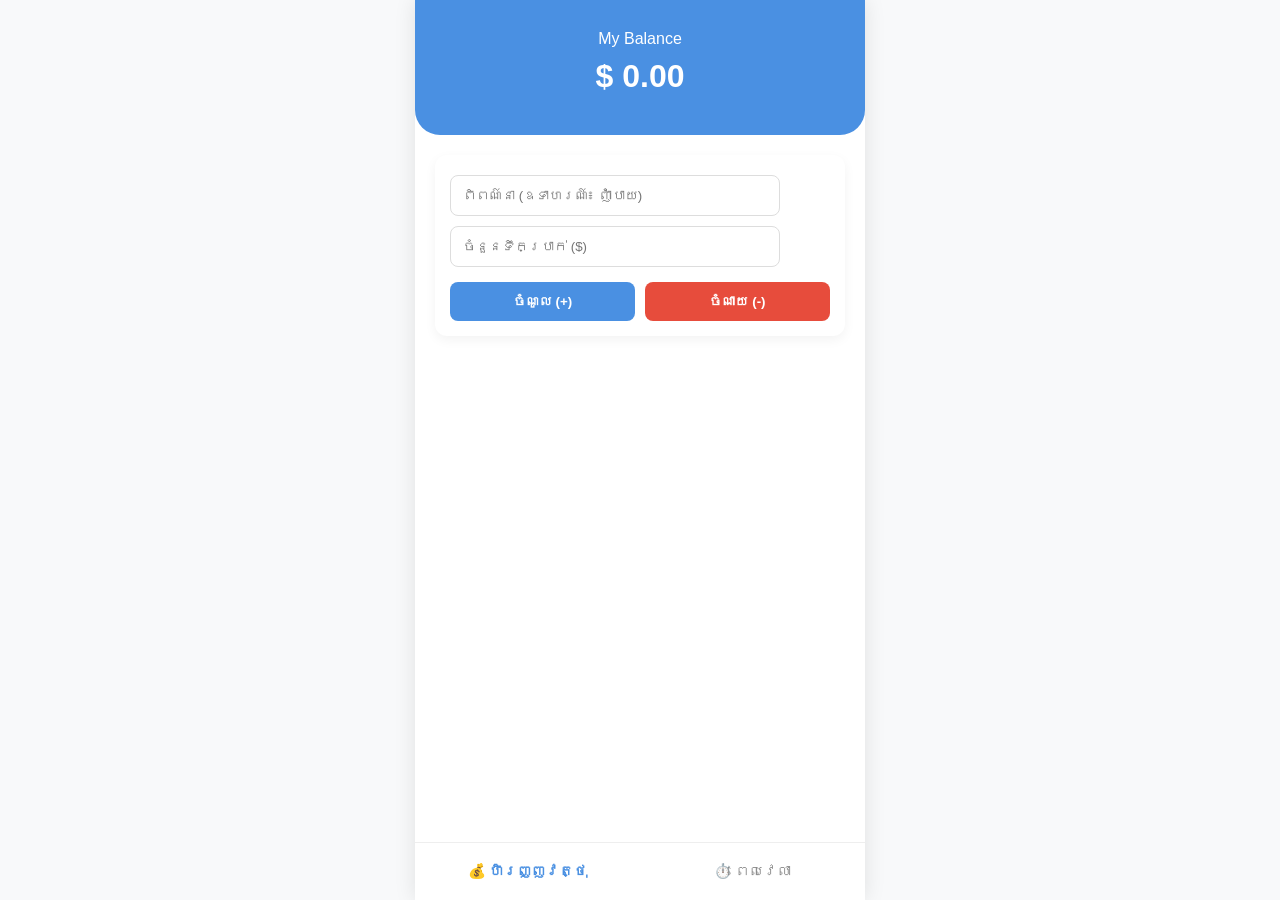
==== index.html @ db7aa9f8 "Add files via upload" ====
<!DOCTYPE html>
<html lang="km">
<head>
    <meta charset="UTF-8">
    <meta name="viewport" content="width=device-width, initial-scale=1.0">
    <title>Smart Manager - Money & Time</title>
</head>
<link rel="stylesheet" href="style.css">
<body>
<div class="app-container">
    <header>
        <span id="header-title">My Balance</span>
        <div class="balance-display" id="main-stat">$ 0.00</div>
    </header>

    <main>
        <div id="finance-page" class="page active-page">
            <div class="input-card">
                <input type="text" id="fin-desc" placeholder="ពិពណ៌នា (ឧទាហរណ៍៖ ញ៉ាំបាយ)">
                <input type="number" id="fin-amount" placeholder="ចំនួនទឹកប្រាក់ ($)">
                <div style="display: flex; gap: 10px; margin-top: 10px;">
                    <button class="btn btn-add" onclick="saveTransaction('in')">ចំណូល (+)</button>
                    <button class="btn btn-add" style="background:var(--danger)" onclick="saveTransaction('out')">ចំណាយ (-)</button>
                </div>
            </div>
            <div id="finance-list"></div>
        </div>

        <div id="time-page" class="page">
            <div class="input-card">
                <input type="text" id="task-name" placeholder="តើអ្នកចង់ធ្វើអ្វី?">
                <button class="btn btn-add" style="background:var(--secondary)" onclick="saveTask()">បន្ថែមការងារ</button>
            </div>
            <div id="task-list"></div>
        </div>
    </main>

    <nav>
        <div class="nav-item active" onclick="switchPage('finance', this)">💰 ហិរញ្ញវត្ថុ</div>
        <div class="nav-item" onclick="switchPage('time', this)">⏱️ ពេលវេលា</div>
    </nav>
</div>
<script src="script.js"></script>
</body>
</html>
---- style.css ----
/* --- CSS STYLING --- */
        :root {
            --primary: #4a90e2;
            --secondary: #2ecc71;
            --danger: #e74c3c;
            --dark: #2c3e50;
            --bg: #f8f9fa;
        }

        body {
            font-family: 'Inter', sans-serif;
            margin: 0;
            background-color: var(--bg);
            color: var(--dark);
            display: flex;
            justify-content: center;
        }

        .app-container {
            width: 100%;
            max-width: 450px;
            height: 100vh;
            background: white;
            display: flex;
            flex-direction: column;
            box-shadow: 0 0 20px rgba(0,0,0,0.1);
        }

        header {
            background: var(--primary);
            color: white;
            padding: 30px 20px;
            text-align: center;
            border-radius: 0 0 25px 25px;
        }

        .balance-display {
            font-size: 2rem;
            font-weight: bold;
            margin: 10px 0;
        }

        main {
            flex: 1;
            padding: 20px;
            overflow-y: auto;
        }

        .page { display: none; }
        .active-page { display: block; }

        .input-card {
            background: #fff;
            padding: 15px;
            border-radius: 12px;
            box-shadow: 0 4px 12px rgba(0,0,0,0.05);
            margin-bottom: 20px;
        }

        input {
            width: 80%;
            padding: 12px;
            margin: 5px 0;
            border: 1px solid #ddd;
            border-radius: 8px;
            outline: none;
        }

        .btn {
            width: 100%;
            padding: 12px;
            border: none;
            border-radius: 8px;
            cursor: pointer;
            font-weight: bold;
            transition: 0.3s;
        }

        .btn-add { background: var(--primary); color: white; }
        .btn-add:hover { opacity: 0.9; }

        .list-item {
            display: flex;
            justify-content: space-between;
            align-items: center;
            padding: 15px;
            background: #fdfdfd;
            border-bottom: 1px solid #eee;
        }

        .amount-pos { color: var(--secondary); font-weight: bold; }
        .amount-neg { color: var(--danger); font-weight: bold; }

        nav {
            display: flex;
            background: white;
            border-top: 1px solid #eee;
            padding: 10px 0;
        }

        .nav-item {
            flex: 1;
            text-align: center;
            padding: 10px;
            cursor: pointer;
            font-size: 0.9rem;
            color: #888;
        }

        .nav-item.active {
            color: var(--primary);
            font-weight: bold;
        }
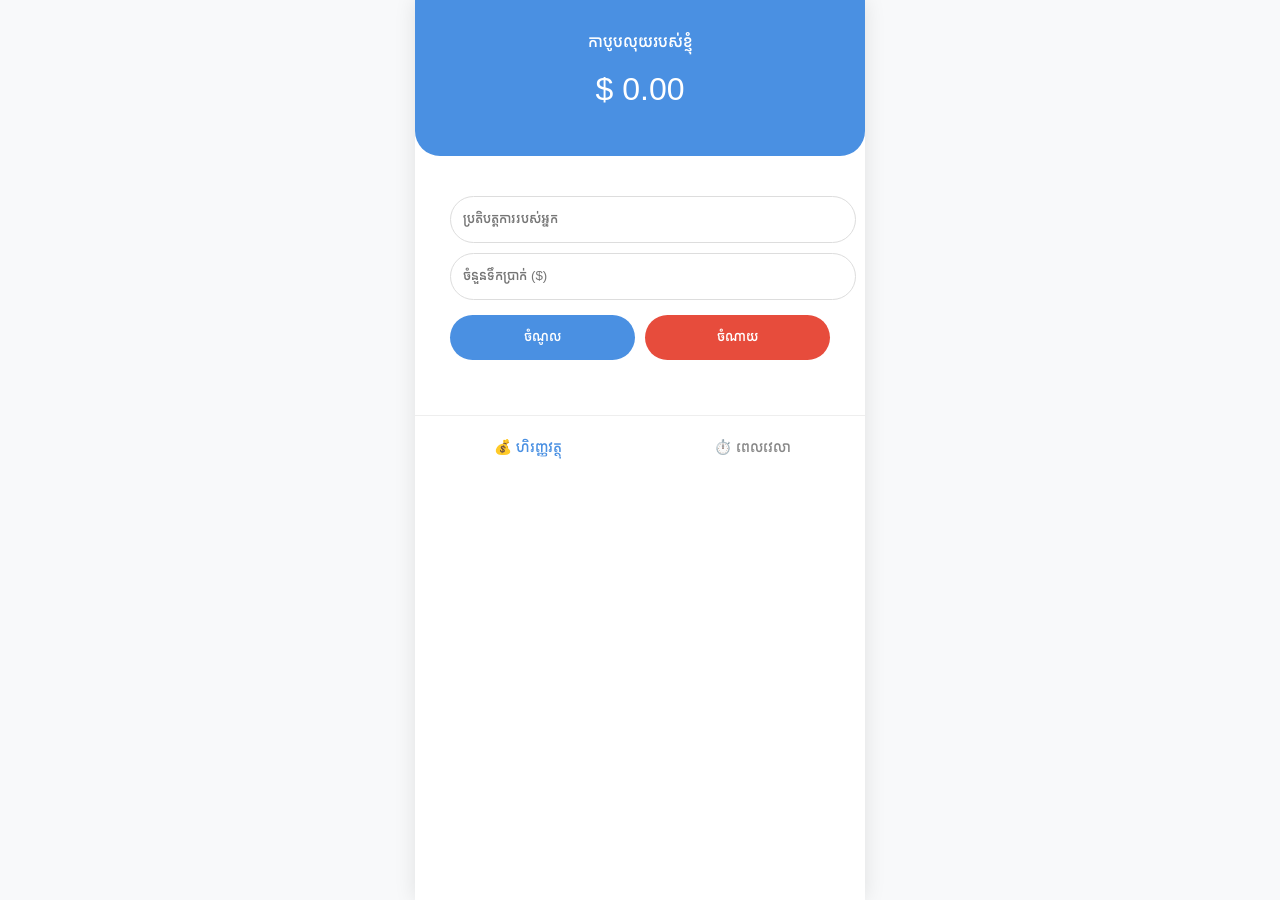
==== commit 6ba3ccaf: "Add files via upload" ====
--- a/index.html
+++ b/index.html
@@ -9,18 +9,18 @@
 <body>
 <div class="app-container">
     <header>
-        <span id="header-title">My Balance</span>
+        <span id="header-title">កាបូបលុយរបស់ខ្ញុំ</span>
         <div class="balance-display" id="main-stat">$ 0.00</div>
     </header>
-
-    <main>
+    <center>
+        <main>
         <div id="finance-page" class="page active-page">
             <div class="input-card">
-                <input type="text" id="fin-desc" placeholder="ពិពណ៌នា (ឧទាហរណ៍៖ ញ៉ាំបាយ)">
+                <input type="text" id="fin-desc" placeholder="ប្រតិបត្តការរបស់អ្នក">
                 <input type="number" id="fin-amount" placeholder="ចំនួនទឹកប្រាក់ ($)">
                 <div style="display: flex; gap: 10px; margin-top: 10px;">
-                    <button class="btn btn-add" onclick="saveTransaction('in')">ចំណូល (+)</button>
-                    <button class="btn btn-add" style="background:var(--danger)" onclick="saveTransaction('out')">ចំណាយ (-)</button>
+                    <button class="btn btn-add" onclick="saveTransaction('in')">ចំណូល</button>
+                    <button class="btn btn-add" style="background:var(--danger)" onclick="saveTransaction('out')">ចំណាយ</button>
                 </div>
             </div>
             <div id="finance-list"></div>
@@ -35,6 +35,9 @@
         </div>
     </main>
 
+    </center>
+    
+
     <nav>
         <div class="nav-item active" onclick="switchPage('finance', this)">💰 ហិរញ្ញវត្ថុ</div>
         <div class="nav-item" onclick="switchPage('time', this)">⏱️ ពេលវេលា</div>
--- a/style.css
+++ b/style.css
@@ -1,4 +1,7 @@
-        
+        @font-face{
+            font-family: 'Inter';
+            src: url('MiSansKhmer-Demibold.otf') format('opentype');
+        }
         
         /* --- CSS STYLING --- */
         :root {
@@ -38,7 +41,6 @@
 
         .balance-display {
             font-size: 2rem;
-            font-weight: bold;
             margin: 10px 0;
         }
 
@@ -52,19 +54,17 @@
         .active-page { display: block; }
 
         .input-card {
-            background: #fff;
             padding: 15px;
-            border-radius: 12px;
-            box-shadow: 0 4px 12px rgba(0,0,0,0.05);
             margin-bottom: 20px;
         }
 
         input {
-            width: 80%;
+            width: 100%;
             padding: 12px;
             margin: 5px 0;
+            font-family: 'inter', sans-serif;
             border: 1px solid #ddd;
-            border-radius: 8px;
+            border-radius: 50px;
             outline: none;
         }
 
@@ -72,10 +72,10 @@
             width: 100%;
             padding: 12px;
             border: none;
-            border-radius: 8px;
+            border-radius: 50px;
             cursor: pointer;
-            font-weight: bold;
             transition: 0.3s;
+            font-family: 'inter', sans-serif;
         }
 
         .btn-add { background: var(--primary); color: white; }
@@ -90,8 +90,8 @@
             border-bottom: 1px solid #eee;
         }
 
-        .amount-pos { color: var(--secondary); font-weight: bold; }
-        .amount-neg { color: var(--danger); font-weight: bold; }
+        .amount-pos { color: var(--secondary); }
+        .amount-neg { color: var(--danger); }
 
         nav {
             display: flex;
@@ -111,5 +111,4 @@
 
         .nav-item.active {
             color: var(--primary);
-            font-weight: bold;
         }
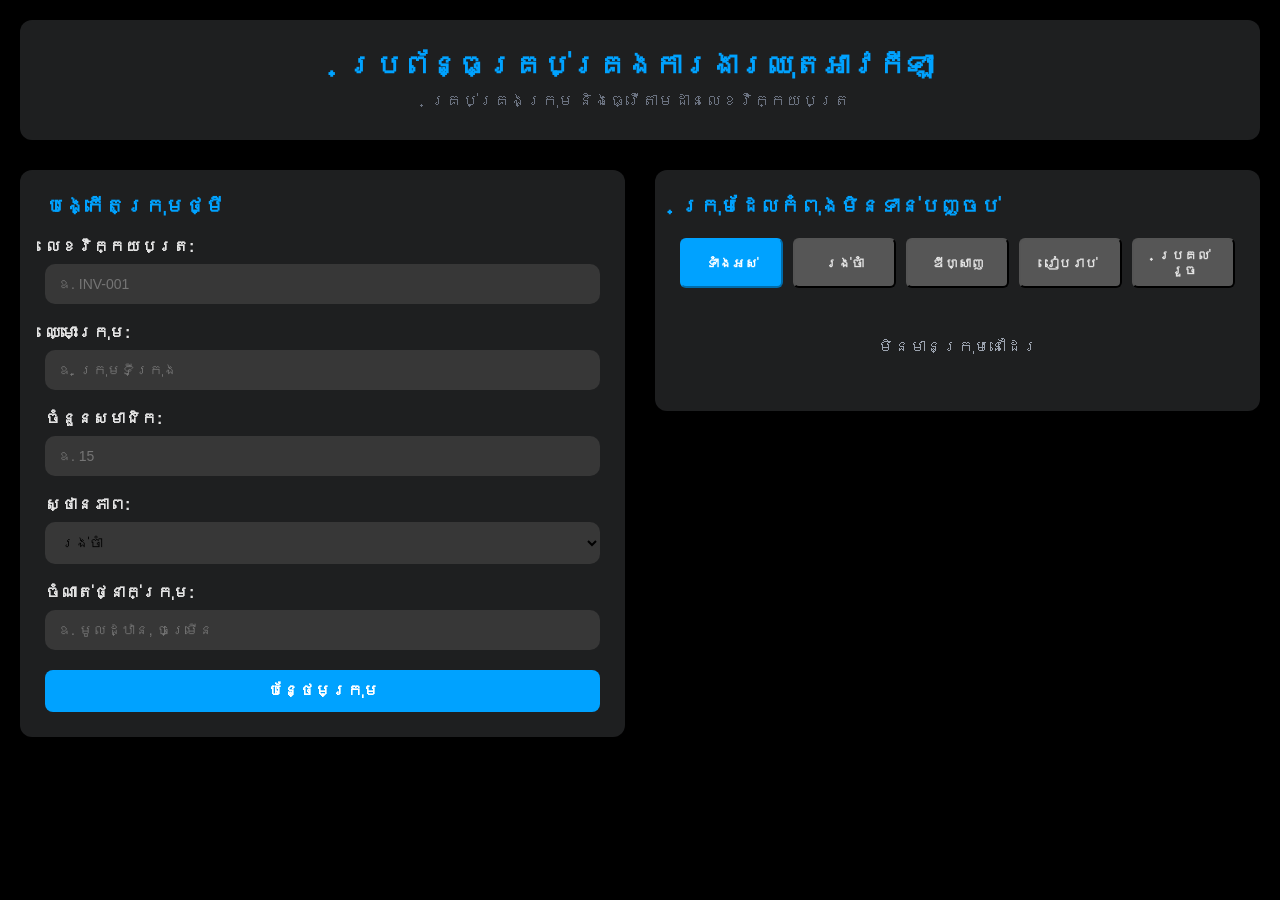
==== commit 8be7ca78: "Add files via upload" ====
--- a/index.html
+++ b/index.html
@@ -3,46 +3,109 @@
 <head>
     <meta charset="UTF-8">
     <meta name="viewport" content="width=device-width, initial-scale=1.0">
-    <title>Smart Manager - Money & Time</title>
+    <title>ប្រព័ន្ធគ្រប់គ្រងការងារឈុតអាវកីឡា</title>
+    <link rel="stylesheet" href="styles.css">
 </head>
-<link rel="stylesheet" href="style.css">
 <body>
-<div class="app-container">
-    <header>
-        <span id="header-title">កាបូបលុយរបស់ខ្ញុំ</span>
-        <div class="balance-display" id="main-stat">$ 0.00</div>
-    </header>
-    <center>
-        <main>
-        <div id="finance-page" class="page active-page">
-            <div class="input-card">
-                <input type="text" id="fin-desc" placeholder="ប្រតិបត្តការរបស់អ្នក">
-                <input type="number" id="fin-amount" placeholder="ចំនួនទឹកប្រាក់ ($)">
-                <div style="display: flex; gap: 10px; margin-top: 10px;">
-                    <button class="btn btn-add" onclick="saveTransaction('in')">ចំណូល</button>
-                    <button class="btn btn-add" style="background:var(--danger)" onclick="saveTransaction('out')">ចំណាយ</button>
+    <div class="container">
+        <!-- Header -->
+        <header class="header">
+            <h1>ប្រព័ន្ធគ្រប់គ្រងការងារឈុតអាវកីឡា</h1>
+            <p>គ្រប់គ្រងក្រុម និងធ្វើតាមដានលេខវិក្កយបត្រ</p>
+        </header>
+
+        <!-- Main Content -->
+        <div class="main-content">
+            <!-- Left Panel: Input Form -->
+            <div class="left-panel">
+                <div class="form-section">
+                    <h2>បង្កើតក្រុមថ្មី</h2>
+                    
+                    <div class="form-group">
+                        <label>លេខវិក្កយបត្រ:</label>
+                        <input type="text" id="invoiceNumber" placeholder="ឧ. INV-001">
+                    </div>
+
+                    <div class="form-group">
+                        <label>ឈ្មោះក្រុម:</label>
+                        <input type="text" id="teamName" placeholder="ឧ. ក្រុមទីក្រុង">
+                    </div>
+
+                    <div class="form-group">
+                        <label>ចំនួនសមាជិក:</label>
+                        <input type="number" id="memberCount" placeholder="ឧ. 15" min="1">
+                    </div>
+
+                    <div class="form-group">
+                        <label>ស្ថានភាព:</label>
+                        <select id="status">
+                            <option value="រង់ចាំ">រង់ចាំ</option>
+                            <option value="កំពុងឌីហ្សាញ">កំពុងឌីហ្សាញ</option>
+                            <option value="រៀបរាប់រួច">រៀបរាប់រួច</option>
+                            <option value="បញ្ជាក់រួច">បញ្ជាក់រួច</option>
+                            <option value="ព្រីនរួច">ព្រីនរួច</option>
+                            <option value="ឆ្លងប្រគល់រួច">ឆ្លងប្រគល់រួច</option>
+                        </select>
+                    </div>
+
+                    <div class="form-group">
+                        <label>ចំណាត់ថ្នាក់ក្រុម:</label>
+                        <input type="text" id="teamClass" placeholder="ឧ. មូលដ្ឋាន, ចម្រើន">
+                    </div>
+
+                    <button class="btn-primary" onclick="addTeam()">បន្ថែមក្រុម</button>
+                </div>
+
+                <!-- Members Input -->
+                <div class="members-section" id="membersSection" style="display: none;">
+                    <h3>បញ្ចូលឈ្មោះសមាជិក</h3>
+                    <div id="membersList"></div>
+                    <button class="btn-secondary" onclick="saveMembersNames()">✅ រក្សាឈ្មោះសមាជិក</button>
                 </div>
             </div>
-            <div id="finance-list"></div>
+
+            <!-- Right Panel: Teams List -->
+            <div class="right-panel">
+                <div class="teams-section">
+                    <h2>ក្រុមដែលកំពុងមិនទាន់បញ្ចប់</h2>
+                    
+                    <!-- Filter Buttons -->
+                    <div class="filter-buttons">
+                        <button class="filter-btn active" onclick="filterTeams('all')">ទាំងអស់</button>
+                        <button class="filter-btn" onclick="filterTeams('រង់ចាំ')">រង់ចាំ</button>
+                        <button class="filter-btn" onclick="filterTeams('កំពុងឌីហ្សាញ')">ឌីហ្សាញ</button>
+                        <button class="filter-btn" onclick="filterTeams('រៀបរាប់រួច')">រៀបរាប់</button>
+                        <button class="filter-btn" onclick="filterTeams('ឆ្លងប្រគល់រួច')">ប្រគល់រួច</button>
+                    </div>
+
+                    <div id="teamsList" class="teams-list"></div>
+                </div>
+            </div>
         </div>
+    </div>
 
-        <div id="time-page" class="page">
-            <div class="input-card">
-                <input type="text" id="task-name" placeholder="តើអ្នកចង់ធ្វើអ្វី?">
-                <button class="btn btn-add" style="background:var(--secondary)" onclick="saveTask()">បន្ថែមការងារ</button>
+    <!-- Modal for Team Details -->
+    <div id="teamModal" class="modal">
+        <div class="modal-content">
+            <span class="close" onclick="closeModal()">&times;</span>
+            <h2 id="modalTitle">ព័ត៌មានលម្អិតក្រុម</h2>
+            
+            <div id="modalBody" class="modal-body"></div>
+
+            <div class="modal-actions">
+                <button class="btn-secondary" onclick="printTeamCover()">🖨️ ព្រីនក្វឺរ</button>
+                <button class="btn-secondary" onclick="printTeamList()">🖨️ ព្រីនបញ្ជីឈ្មោះ</button>
+                <button class="btn-danger" onclick="deleteTeam()">🗑️ លុប</button>
+                <button class="btn-primary" onclick="closeModal()">បិទ</button>
             </div>
-            <div id="task-list"></div>
         </div>
-    </main>
+    </div>
 
-    </center>
-    
+    <!-- Print Templates -->
+    <div id="printArea" style="display: none;">
+        <div id="printContent"></div>
+    </div>
 
-    <nav>
-        <div class="nav-item active" onclick="switchPage('finance', this)">💰 ហិរញ្ញវត្ថុ</div>
-        <div class="nav-item" onclick="switchPage('time', this)">⏱️ ពេលវេលា</div>
-    </nav>
-</div>
-<script src="script.js"></script>
+    <script src="script.js"></script>
 </body>
 </html>
--- a/styles.css
+++ b/styles.css
@@ -0,0 +1,516 @@
+* {
+    margin: 0;
+    padding: 0;
+    box-sizing: border-box;
+}
+
+:root {
+    --primary-color: #00a2ff;
+    --secondary-color: #8aec48;
+    --success-color: #10b981;
+    --danger-color: #ef4444;
+    --warning-color: #f59e0b;
+    --light-bg: #1E1F20;
+    --border-color: #e5e7eb;
+    --text-dark: #E3E3E3;
+    --text-light: #6b7280;
+    --shadow: 0 4px 6px rgba(0, 0, 0, 0.1);
+}
+
+body {
+    font-family: 'Segoe UI', Tahoma, Geneva, Verdana, sans-serif;
+    background: #000000;
+    color: var(--text-dark);
+    min-height: 100vh;
+    padding: 20px;
+}
+
+.container {
+    max-width: 1400px;
+    margin: 0 auto;
+}
+
+/* Header */
+.header {
+    background: #1E1F20;
+    padding: 30px;
+    border-radius: 12px;
+    box-shadow: var(--shadow);
+    margin-bottom: 30px;
+    text-align: center;
+}
+
+.header h1 {
+    color: var(--primary-color);
+    margin-bottom: 10px;
+    font-size: 28px;
+}
+
+.header p {
+    color: var(--text-light);
+    font-size: 16px;
+}
+
+/* Main Content */
+.main-content {
+    display: grid;
+    grid-template-columns: 1fr 1fr;
+    gap: 30px;
+}
+
+@media (max-width: 1024px) {
+    .main-content {
+        grid-template-columns: 1fr;
+    }
+}
+
+/* Left Panel */
+.left-panel {
+    display: flex;
+    flex-direction: column;
+    gap: 20px;
+}
+
+.form-section, .members-section {
+    background: #1E1F20;
+    padding: 25px;
+    border-radius: 12px;
+    box-shadow: var(--shadow);
+}
+
+.form-section h2, .members-section h3 {
+    color: var(--primary-color);
+    margin-bottom: 20px;
+    font-size: 20px;
+    display: flex;
+    align-items: center;
+    gap: 10px;
+}
+
+.form-group {
+    margin-bottom: 20px;
+}
+
+.form-group label {
+    display: block;
+    margin-bottom: 8px;
+    font-weight: 600;
+    color: var(--text-dark);
+}
+
+.form-group input,
+.form-group select {
+    width: 100%;
+    padding: 12px;
+    border-radius: 10px;
+    border: none;
+    background-color: #373737;
+    font-size: 14px;
+    font-family: inherit;
+    transition: all 0.3s ease;
+}
+
+.form-group input:focus,
+.form-group select:focus {
+    outline: none;
+    border-color: var(--primary-color);
+    box-shadow: 0 0 0 3px rgba(255, 255, 255, 0.1);
+}
+
+/* Buttons */
+.btn-primary, .btn-secondary, .btn-danger {
+    width: 100%;
+    padding: 12px 20px;
+    border: none;
+    border-radius: 8px;
+    font-size: 16px;
+    font-weight: 600;
+    cursor: pointer;
+    transition: all 0.3s ease;
+    display: flex;
+    align-items: center;
+    justify-content: center;
+    gap: 8px;
+}
+
+.btn-primary {
+    background: #00A2FF;
+    color: white;
+    margin-top: 10px;
+}
+
+.btn-primary:hover {
+    transform: translateY(-2px);
+    box-shadow: 0 6px 12px rgba(99, 102, 241, 0.3);
+}
+
+.btn-secondary {
+    background: var(--warning-color);
+    color: white;
+    margin-top: 10px;
+}
+
+.btn-secondary:hover {
+    opacity: 0.9;
+    transform: translateY(-2px);
+}
+
+.btn-danger {
+    background: var(--danger-color);
+    color: white;
+}
+
+.btn-danger:hover {
+    opacity: 0.9;
+    transform: translateY(-2px);
+}
+
+/* Members Input */
+.members-section {
+    margin-top: 20px;
+}
+
+#membersList {
+    display: grid;
+    gap: 12px;
+    margin-bottom: 15px;
+    max-height: 400px;
+    overflow-y: auto;
+}
+
+.member-input-group {
+    display: flex;
+    gap: 10px;
+    align-items: center;
+}
+
+.member-input-group input {
+    flex: 1;
+}
+
+.member-input-group span {
+    min-width: 40px;
+    background: var(--light-bg);
+    padding: 8px 12px;
+    border-radius: 6px;
+    font-weight: 600;
+    color: var(--primary-color);
+}
+
+/* Right Panel */
+.right-panel {
+    background: #1E1F20;
+    padding: 25px;
+    border-radius: 12px;
+    box-shadow: var(--shadow);
+    height: fit-content;
+}
+
+.teams-section h2 {
+    color: var(--primary-color);
+    margin-bottom: 20px;
+    font-size: 20px;
+}
+
+/* Filter Buttons */
+.filter-buttons {
+    display: grid;
+    grid-template-columns: repeat(auto-fit, minmax(100px, 1fr));
+    gap: 10px;
+    margin-bottom: 20px;
+}
+
+.filter-btn {
+    color: #00a2ff;
+    padding: 8px 12px;
+    background: rgb(86, 86, 86);
+    border-radius: 6px;
+    cursor: pointer;
+    font-weight: 600;
+    font-size: 13px;
+    transition: all 0.3s ease;
+    color: var(--text-dark);
+}
+
+.filter-btn:hover {
+    border-color: var(--primary-color);
+    color: var(--primary-color);
+}
+
+.filter-btn.active {
+    background: var(--primary-color);
+    border-color: var(--primary-color);
+    color: white;
+}
+
+/* Teams List */
+.teams-list {
+    display: grid;
+    gap: 15px;
+    max-height: 600px;
+    overflow-y: auto;
+}
+
+.team-card {
+    background: linear-gradient(135deg, #f5f7fa 0%, #c3cfe2 100%);
+    padding: 18px;
+    border-radius: 10px;
+    border-left: 5px solid var(--primary-color);
+    cursor: pointer;
+    transition: all 0.3s ease;
+    display: grid;
+    grid-template-columns: 1fr auto;
+    align-items: start;
+    gap: 15px;
+}
+
+.team-card:hover {
+    transform: translateX(5px);
+    box-shadow: 0 6px 12px rgba(0, 0, 0, 0.1);
+}
+
+.team-card.status-រង់ចាំ {
+    border-left-color: var(--warning-color);
+}
+
+.team-card.status-កំពុងឌីហ្សាញ {
+    border-left-color: var(--primary-color);
+}
+
+.team-card.status-រៀបរាប់រួច {
+    border-left-color: #3b82f6;
+}
+
+.team-card.status-បញ្ជាក់រួច {
+    border-left-color: #8b5cf6;
+}
+
+.team-card.status-ព្រីនរួច {
+    border-left-color: #06b6d4;
+}
+
+.team-card.status-ឆ្លងប្រគល់រួច {
+    border-left-color: var(--success-color);
+}
+
+.team-info h3 {
+    color: var(--text-dark);
+    margin-bottom: 8px;
+    font-size: 18px;
+}
+
+.team-info p {
+    color: var(--text-light);
+    font-size: 13px;
+    margin-bottom: 5px;
+}
+
+.team-status {
+    display: inline-block;
+    padding: 6px 12px;
+    border-radius: 20px;
+    font-size: 12px;
+    font-weight: 600;
+    white-space: nowrap;
+}
+
+.team-status.status-រង់ចាំ { background: #fef3c7; color: #92400e; }
+.team-status.status-កំពុងឌីហ្សាញ { background: #dbeafe; color: #1e3a8a; }
+.team-status.status-រៀបរាប់រួច { background: #bfdbfe; color: #1e40af; }
+.team-status.status-បញ្ជាក់រួច { background: #ddd6fe; color: #5b21b6; }
+.team-status.status-ព្រីនរួច { background: #cffafe; color: #164e63; }
+.team-status.status-ឆ្លងប្រគល់រួច { background: #d1fae5; color: #065f46; }
+
+.team-badge {
+    background: var(--primary-color);
+    color: white;
+    padding: 8px 12px;
+    border-radius: 6px;
+    font-size: 14px;
+    font-weight: 600;
+}
+
+/* Modal */
+.modal {
+    display: none;
+    position: fixed;
+    z-index: 1000;
+    left: 0;
+    top: 0;
+    width: 100%;
+    height: 100%;
+    background-color: rgba(0, 0, 0, 0.5);
+    animation: fadeIn 0.3s ease;
+}
+
+@keyframes fadeIn {
+    from { opacity: 0; }
+    to { opacity: 1; }
+}
+
+.modal.show {
+    display: flex;
+    justify-content: center;
+    align-items: center;
+}
+
+.modal-content {
+    background-color: white;
+    padding: 30px;
+    border-radius: 12px;
+    width: 90%;
+    max-width: 600px;
+    max-height: 85vh;
+    overflow-y: auto;
+    position: relative;
+    animation: slideIn 0.3s ease;
+}
+
+@keyframes slideIn {
+    from {
+        transform: translateY(-50px);
+        opacity: 0;
+    }
+    to {
+        transform: translateY(0);
+        opacity: 1;
+    }
+}
+
+.close {
+    color: var(--text-light);
+    position: absolute;
+    right: 20px;
+    top: 20px;
+    font-size: 28px;
+    font-weight: bold;
+    cursor: pointer;
+    transition: color 0.3s ease;
+}
+
+.close:hover {
+    color: var(--text-dark);
+}
+
+#modalTitle {
+    color: var(--primary-color);
+    margin-bottom: 20px;
+}
+
+.modal-body {
+    margin-bottom: 20px;
+    border: 2px solid var(--light-bg);
+    padding: 20px;
+    border-radius: 8px;
+    background: var(--light-bg);
+}
+
+.modal-body p {
+    margin-bottom: 12px;
+    display: flex;
+    justify-content: space-between;
+    align-items: center;
+}
+
+.modal-body strong {
+    color: var(--primary-color);
+    min-width: 120px;
+}
+
+.modal-body span {
+    color: var(--text-dark);
+    font-weight: 600;
+}
+
+.members-list-modal {
+    background: white;
+    padding: 15px;
+    border-radius: 8px;
+    margin-top: 15px;
+    border: 2px solid var(--border-color);
+}
+
+.members-list-modal h4 {
+    color: var(--primary-color);
+    margin-bottom: 12px;
+}
+
+.members-list-modal ul {
+    list-style: none;
+    columns: 2;
+    column-gap: 15px;
+}
+
+.members-list-modal li {
+    background: var(--light-bg);
+    padding: 8px 12px;
+    margin-bottom: 8px;
+    border-radius: 6px;
+    break-inside: avoid;
+}
+
+.modal-actions {
+    display: grid;
+    grid-template-columns: 1fr 1fr;
+    gap: 10px;
+    margin-top: 20px;
+}
+
+.modal-actions button {
+    padding: 12px;
+    font-size: 14px;
+}
+
+/* Print Styles */
+@media print {
+    body {
+        background: white;
+    }
+
+    .header,
+    .main-content,
+    .modal {
+        display: none !important;
+    }
+
+    #printContent {
+        display: block !important;
+    }
+
+    .print-section {
+        page-break-after: always;
+        page-break-inside: avoid;
+        margin-bottom: 30px;
+    }
+
+    .print-header {
+        text-align: center;
+        border-bottom: 3px solid var(--primary-color);
+        padding-bottom: 15px;
+        margin-bottom: 20px;
+    }
+
+    .print-content {
+        font-family: Arial, sans-serif;
+    }
+}
+
+/* Scrollbar Styling */
+::-webkit-scrollbar {
+    width: 8px;
+    height: 8px;
+}
+
+::-webkit-scrollbar-track {
+    background: var(--light-bg);
+    border-radius: 10px;
+}
+
+::-webkit-scrollbar-thumb {
+    background: var(--primary-color);
+    border-radius: 10px;
+}
+
+::-webkit-scrollbar-thumb:hover {
+    background: var(--secondary-color);
+}
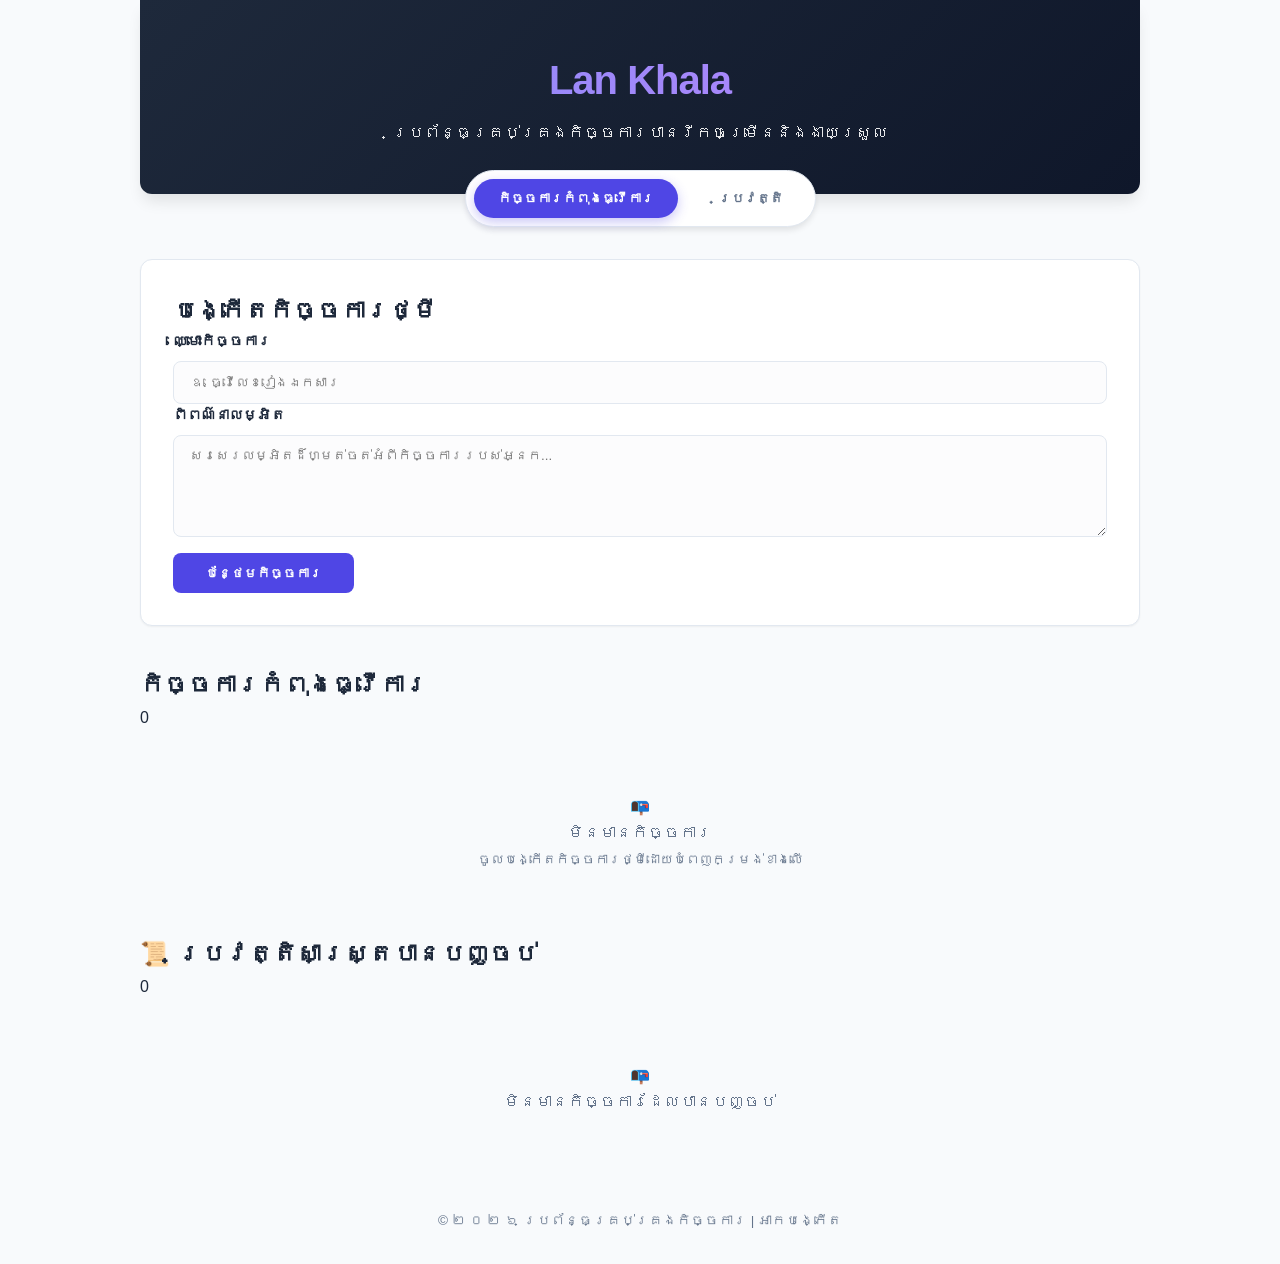
==== commit f5e70148: "Add files via upload" ====
--- a/index.html
+++ b/index.html
@@ -3,107 +3,116 @@
 <head>
     <meta charset="UTF-8">
     <meta name="viewport" content="width=device-width, initial-scale=1.0">
-    <title>ប្រព័ន្ធគ្រប់គ្រងការងារឈុតអាវកីឡា</title>
+    <title>ប្រព័ន្ធគ្រប់គ្រងកិច្ចការ</title>
     <link rel="stylesheet" href="styles.css">
 </head>
 <body>
     <div class="container">
         <!-- Header -->
         <header class="header">
-            <h1>ប្រព័ន្ធគ្រប់គ្រងការងារឈុតអាវកីឡា</h1>
-            <p>គ្រប់គ្រងក្រុម និងធ្វើតាមដានលេខវិក្កយបត្រ</p>
+            <div class="header-content">
+                <h1 class="logo">Lan Khala</h1>
+                <p class="subtitle">ប្រព័ន្ធគ្រប់គ្រងកិច្ចការបានរីកចម្រើននិងងាយស្រួល</p>
+            </div>
         </header>
 
+        <!-- Navigation Tabs -->
+        <nav class="tabs">
+            <button class="tab-btn active" data-tab="active">
+                <span>កិច្ចការកំពុងធ្វើការ</span>
+            </button>
+            <button class="tab-btn" data-tab="history">
+                <span>ប្រវត្តិ</span>
+            </button>
+        </nav>
+
         <!-- Main Content -->
-        <div class="main-content">
-            <!-- Left Panel: Input Form -->
-            <div class="left-panel">
-                <div class="form-section">
-                    <h2>បង្កើតក្រុមថ្មី</h2>
-                    
-                    <div class="form-group">
-                        <label>លេខវិក្កយបត្រ:</label>
-                        <input type="text" id="invoiceNumber" placeholder="ឧ. INV-001">
+        <main class="main-content">
+            <!-- Input Section -->
+            <section class="input-section">
+                <div class="section-header">
+                    <h2>បង្កើតកិច្ចការថ្មី</h2>
+                </div>
+                <form class="form-group" id="taskForm">
+                    <div class="form-field">
+                        <label for="taskTitle">ឈ្មោះកិច្ចការ</label>
+                        <input 
+                            type="text" 
+                            id="taskTitle" 
+                            placeholder="ឧ. ធ្វើលេខរៀងឯកសារ"
+                            maxlength="100"
+                        >
                     </div>
+                    <div class="form-field">
+                        <label for="taskDesc">ពិពណ៌នាលម្អិត</label>
+                        <textarea 
+                            id="taskDesc" 
+                            placeholder="សរសេរលម្អិតដ៏ហ្មត់ចត់អំពីកិច្ចការរបស់អ្នក..."
+                            rows="5"
+                        ></textarea>
+                    </div>
+                    <button type="submit" class="btn-primary">បន្ថែមកិច្ចការ</button>
+                </form>
+            </section>
 
-                    <div class="form-group">
-                        <label>ឈ្មោះក្រុម:</label>
-                        <input type="text" id="teamName" placeholder="ឧ. ក្រុមទីក្រុង">
+            <!-- Active Tasks -->
+            <section class="task-section active-section" id="activeSection" data-section="active">
+                <div class="section-header">
+                    <h2>កិច្ចការកំពុងធ្វើការ</h2>
+                    <span class="task-count" id="activeCount">0</span>
+                </div>
+                <div id="activeList" class="task-list">
+                    <div class="empty-state">
+                        <div class="empty-icon">📭</div>
+                        <p>មិនមានកិច្ចការ</p>
+                        <small>ចូលបង្កើតកិច្ចការថ្មីដោយបំពេញកម្រង់ដែលនៅខាងលើ</small>
                     </div>
+                </div>
+            </section>
 
-                    <div class="form-group">
-                        <label>ចំនួនសមាជិក:</label>
-                        <input type="number" id="memberCount" placeholder="ឧ. 15" min="1">
+            <!-- History Section -->
+            <section class="task-section history-section hidden" id="historySection" data-section="history">
+                <div class="section-header">
+                    <h2>📜 ប្រវត្តិសាស្ត្របានបញ្ចប់</h2>
+                    <span class="task-count" id="historyCount">0</span>
+                </div>
+                <div id="historyList" class="task-list">
+                    <div class="empty-state">
+                        <div class="empty-icon">📭</div>
+                        <p>មិនមានកិច្ចការដែលបានបញ្ចប់</p>
                     </div>
+                </div>
+            </section>
+        </main>
 
-                    <div class="form-group">
-                        <label>ស្ថានភាព:</label>
-                        <select id="status">
-                            <option value="រង់ចាំ">រង់ចាំ</option>
-                            <option value="កំពុងឌីហ្សាញ">កំពុងឌីហ្សាញ</option>
-                            <option value="រៀបរាប់រួច">រៀបរាប់រួច</option>
-                            <option value="បញ្ជាក់រួច">បញ្ជាក់រួច</option>
-                            <option value="ព្រីនរួច">ព្រីនរួច</option>
-                            <option value="ឆ្លងប្រគល់រួច">ឆ្លងប្រគល់រួច</option>
-                        </select>
-                    </div>
-
-                    <div class="form-group">
-                        <label>ចំណាត់ថ្នាក់ក្រុម:</label>
-                        <input type="text" id="teamClass" placeholder="ឧ. មូលដ្ឋាន, ចម្រើន">
-                    </div>
-
-                    <button class="btn-primary" onclick="addTeam()">បន្ថែមក្រុម</button>
-                </div>
-
-                <!-- Members Input -->
-                <div class="members-section" id="membersSection" style="display: none;">
-                    <h3>បញ្ចូលឈ្មោះសមាជិក</h3>
-                    <div id="membersList"></div>
-                    <button class="btn-secondary" onclick="saveMembersNames()">✅ រក្សាឈ្មោះសមាជិក</button>
-                </div>
-            </div>
-
-            <!-- Right Panel: Teams List -->
-            <div class="right-panel">
-                <div class="teams-section">
-                    <h2>ក្រុមដែលកំពុងមិនទាន់បញ្ចប់</h2>
-                    
-                    <!-- Filter Buttons -->
-                    <div class="filter-buttons">
-                        <button class="filter-btn active" onclick="filterTeams('all')">ទាំងអស់</button>
-                        <button class="filter-btn" onclick="filterTeams('រង់ចាំ')">រង់ចាំ</button>
-                        <button class="filter-btn" onclick="filterTeams('កំពុងឌីហ្សាញ')">ឌីហ្សាញ</button>
-                        <button class="filter-btn" onclick="filterTeams('រៀបរាប់រួច')">រៀបរាប់</button>
-                        <button class="filter-btn" onclick="filterTeams('ឆ្លងប្រគល់រួច')">ប្រគល់រួច</button>
-                    </div>
-
-                    <div id="teamsList" class="teams-list"></div>
-                </div>
-            </div>
-        </div>
+        <!-- Footer -->
+        <footer class="footer">
+            <p>© ២ ០ ២ ៦ ប្រព័ន្ធគ្រប់គ្រងកិច្ចការ | អាកបង្កើត</p>
+        </footer>
     </div>
 
-    <!-- Modal for Team Details -->
-    <div id="teamModal" class="modal">
+    <!-- Modal for Editing -->
+    <div class="modal hidden" id="editModal">
         <div class="modal-content">
-            <span class="close" onclick="closeModal()">&times;</span>
-            <h2 id="modalTitle">ព័ត៌មានលម្អិតក្រុម</h2>
-            
-            <div id="modalBody" class="modal-body"></div>
-
-            <div class="modal-actions">
-                <button class="btn-secondary" onclick="printTeamCover()">🖨️ ព្រីនក្វឺរ</button>
-                <button class="btn-secondary" onclick="printTeamList()">🖨️ ព្រីនបញ្ជីឈ្មោះ</button>
-                <button class="btn-danger" onclick="deleteTeam()">🗑️ លុប</button>
-                <button class="btn-primary" onclick="closeModal()">បិទ</button>
+            <div class="modal-header">
+                <h3>កែសម្រួលកិច្ចការ</h3>
+                <button class="modal-close" id="closeModal">&times;</button>
             </div>
+            <form class="form-group" id="editForm">
+                <div class="form-field">
+                    <label for="editTitle">ឈ្មោះកិច្ចការ</label>
+                    <input type="text" id="editTitle" maxlength="100">
+                </div>
+                <div class="form-field">
+                    <label for="editDesc">ពិពណ៌នាលម្អិត</label>
+                    <textarea id="editDesc" rows="5"></textarea>
+                </div>
+                <div class="modal-actions">
+                    <button type="submit" class="btn-primary">💾 រក្សាទុក</button>
+                    <button type="button" class="btn-secondary" id="cancelEdit">បោះបង់</button>
+                </div>
+            </form>
         </div>
-    </div>
-
-    <!-- Print Templates -->
-    <div id="printArea" style="display: none;">
-        <div id="printContent"></div>
     </div>
 
     <script src="script.js"></script>
--- a/styles.css
+++ b/styles.css
@@ -1,516 +1,293 @@
+/* --- Global Reset & Variables --- */
+:root {
+    /* Modern Global Palette */
+    --primary: #4f46e5;         /* Indigo 600 */
+    --primary-hover: #4338ca;
+    --success: #10b981;         /* Emerald 500 */
+    --danger: #ef4444;          /* Red 500 */
+    --warning: #f59e0b;         /* Amber 500 */
+    
+    /* Neutral Shades */
+    --bg-main: #f8fafc;         /* Slate 50 */
+    --bg-card: #ffffff;
+    --text-main: #1e293b;       /* Slate 800 */
+    --text-muted: #64748b;      /* Slate 500 */
+    --border: #e2e8f0;          /* Slate 200 */
+    
+    /* Shadows & Radii */
+    --shadow-sm: 0 1px 2px 0 rgb(0 0 0 / 0.05);
+    --shadow-md: 0 4px 6px -1px rgb(0 0 0 / 0.1);
+    --shadow-lg: 0 10px 15px -3px rgb(0 0 0 / 0.1);
+    --radius: 12px;
+    --transition: all 0.2s cubic-bezier(0.4, 0, 0.2, 1);
+}
+
 * {
     margin: 0;
     padding: 0;
     box-sizing: border-box;
 }
 
-:root {
-    --primary-color: #00a2ff;
-    --secondary-color: #8aec48;
-    --success-color: #10b981;
-    --danger-color: #ef4444;
-    --warning-color: #f59e0b;
-    --light-bg: #1E1F20;
-    --border-color: #e5e7eb;
-    --text-dark: #E3E3E3;
-    --text-light: #6b7280;
-    --shadow: 0 4px 6px rgba(0, 0, 0, 0.1);
-}
-
 body {
-    font-family: 'Segoe UI', Tahoma, Geneva, Verdana, sans-serif;
-    background: #000000;
-    color: var(--text-dark);
+    font-family: 'Inter', 'Khmer OS Battambang', -apple-system, sans-serif;
+    background-color: var(--bg-main);
+    color: var(--text-main);
+    line-height: 1.6;
+    -webkit-font-smoothing: antialiased;
+}
+
+.container {
+    max-width: 1000px;
+    margin: 0 auto;
     min-height: 100vh;
-    padding: 20px;
-}
-
-.container {
-    max-width: 1400px;
-    margin: 0 auto;
-}
-
-/* Header */
+    display: flex;
+    flex-direction: column;
+}
+
+/* --- Header Section --- */
 .header {
-    background: #1E1F20;
-    padding: 30px;
-    border-radius: 12px;
-    box-shadow: var(--shadow);
-    margin-bottom: 30px;
+    background: linear-gradient(135deg, #1e293b 0%, #0f172a 100%);
+    color: white;
+    padding: 3rem 2rem;
     text-align: center;
-}
-
-.header h1 {
-    color: var(--primary-color);
-    margin-bottom: 10px;
-    font-size: 28px;
-}
-
-.header p {
-    color: var(--text-light);
-    font-size: 16px;
-}
-
-/* Main Content */
-.main-content {
-    display: grid;
-    grid-template-columns: 1fr 1fr;
-    gap: 30px;
-}
-
-@media (max-width: 1024px) {
-    .main-content {
-        grid-template-columns: 1fr;
-    }
-}
-
-/* Left Panel */
-.left-panel {
-    display: flex;
-    flex-direction: column;
-    gap: 20px;
-}
-
-.form-section, .members-section {
-    background: #1E1F20;
-    padding: 25px;
-    border-radius: 12px;
-    box-shadow: var(--shadow);
-}
-
-.form-section h2, .members-section h3 {
-    color: var(--primary-color);
-    margin-bottom: 20px;
-    font-size: 20px;
-    display: flex;
-    align-items: center;
-    gap: 10px;
-}
-
-.form-group {
-    margin-bottom: 20px;
-}
-
-.form-group label {
+    border-radius: 0 0 var(--radius) var(--radius);
+    box-shadow: var(--shadow-lg);
+}
+
+.logo {
+    font-size: 2.5rem;
+    font-weight: 800;
+    letter-spacing: -1px;
+    margin-bottom: 0.5rem;
+    background: linear-gradient(to right, #818cf8, #c084fc);
+    -webkit-background-clip: text;
+    -webkit-text-fill-color: transparent;
+}
+
+.subtitle {
+    font-weight: 400;
+    opacity: 0.9;
+    font-size: 1rem;
+}
+
+/* --- Navigation --- */
+.tabs {
+    display: flex;
+    justify-content: center;
+    gap: 1rem;
+    margin: -1.5rem auto 2rem;
+    padding: 0.5rem;
+    background: white;
+    width: fit-content;
+    border-radius: 100px;
+    box-shadow: var(--shadow-md);
+    border: 1px solid var(--border);
+}
+
+.tab-btn {
+    padding: 0.75rem 1.5rem;
+    border: none;
+    background: transparent;
+    border-radius: 100px;
+    font-weight: 600;
+    color: var(--text-muted);
+    cursor: pointer;
+    transition: var(--transition);
+}
+
+.tab-btn.active {
+    background-color: var(--primary);
+    color: white;
+    box-shadow: 0 4px 12px rgba(79, 70, 229, 0.3);
+}
+
+/* --- Input Section --- */
+.input-section {
+    background: white;
+    padding: 2rem;
+    border-radius: var(--radius);
+    box-shadow: var(--shadow-sm);
+    border: 1px solid var(--border);
+    margin-bottom: 2.5rem;
+}
+
+.form-field label {
     display: block;
-    margin-bottom: 8px;
     font-weight: 600;
-    color: var(--text-dark);
-}
-
-.form-group input,
-.form-group select {
+    margin-bottom: 0.5rem;
+    font-size: 0.9rem;
+    color: var(--text-main);
+}
+
+.form-field input, 
+.form-field textarea {
     width: 100%;
-    padding: 12px;
-    border-radius: 10px;
-    border: none;
-    background-color: #373737;
-    font-size: 14px;
+    padding: 0.8rem 1rem;
+    border: 1.5px solid var(--border);
+    border-radius: 8px;
     font-family: inherit;
-    transition: all 0.3s ease;
-}
-
-.form-group input:focus,
-.form-group select:focus {
+    transition: var(--transition);
+    background-color: #fcfcfd;
+}
+
+.form-field input:focus, 
+.form-field textarea:focus {
     outline: none;
-    border-color: var(--primary-color);
-    box-shadow: 0 0 0 3px rgba(255, 255, 255, 0.1);
-}
-
-/* Buttons */
-.btn-primary, .btn-secondary, .btn-danger {
-    width: 100%;
-    padding: 12px 20px;
+    border-color: var(--primary);
+    background-color: white;
+    box-shadow: 0 0 0 4px rgba(79, 70, 229, 0.1);
+}
+
+.btn-primary {
+    background-color: var(--primary);
+    color: white;
+    padding: 0.8rem 2rem;
     border: none;
     border-radius: 8px;
-    font-size: 16px;
+    font-weight: 700;
+    cursor: pointer;
+    transition: var(--transition);
+    margin-top: 0.5rem;
+}
+
+.btn-primary:hover {
+    background-color: var(--primary-hover);
+    transform: translateY(-1px);
+    box-shadow: var(--shadow-md);
+}
+
+/* --- Task Cards --- */
+.task-list {
+    display: grid;
+    grid-template-columns: repeat(auto-fill, minmax(300px, 1fr));
+    gap: 1.5rem;
+}
+
+.task-card {
+    background: white;
+    padding: 1.5rem;
+    border-radius: var(--radius);
+    border: 1px solid var(--border);
+    transition: var(--transition);
+    position: relative;
+    display: flex;
+    flex-direction: column;
+}
+
+.task-card:hover {
+    transform: translateY(-4px);
+    box-shadow: var(--shadow-lg);
+    border-color: var(--primary);
+}
+
+.task-title {
+    font-size: 1.15rem;
+    font-weight: 700;
+    margin-bottom: 0.75rem;
+    color: var(--text-main);
+}
+
+.task-desc {
+    font-size: 0.95rem;
+    color: var(--text-muted);
+    margin-bottom: 1.5rem;
+    flex-grow: 1;
+}
+
+.task-meta {
+    padding-top: 1rem;
+    border-top: 1px solid var(--border);
+    font-size: 0.8rem;
+    color: var(--text-muted);
+    margin-bottom: 1rem;
+}
+
+.task-actions {
+    display: flex;
+    gap: 0.5rem;
+}
+
+.btn-small {
+    flex: 1;
+    padding: 0.6rem;
+    border: none;
+    border-radius: 6px;
+    font-size: 0.85rem;
     font-weight: 600;
     cursor: pointer;
-    transition: all 0.3s ease;
+    transition: var(--transition);
+}
+
+.btn-complete { background: #dcfce7; color: var(--success); }
+.btn-complete:hover { background: var(--success); color: white; }
+
+.btn-edit { background: #e0e7ff; color: var(--primary); }
+.btn-edit:hover { background: var(--primary); color: white; }
+
+.btn-delete { background: #fee2e2; color: var(--danger); }
+.btn-delete:hover { background: var(--danger); color: white; }
+
+/* History state */
+.task-card.completed {
+    background-color: #f8fafc;
+    border-left: 4px solid var(--success);
+}
+
+/* --- Modal --- */
+.modal {
+    position: fixed;
+    top: 0;
+    left: 0;
+    width: 100%;
+    height: 100%;
+    background: rgba(15, 23, 42, 0.75);
+    backdrop-filter: blur(4px);
     display: flex;
     align-items: center;
     justify-content: center;
-    gap: 8px;
-}
-
-.btn-primary {
-    background: #00A2FF;
-    color: white;
-    margin-top: 10px;
-}
-
-.btn-primary:hover {
-    transform: translateY(-2px);
-    box-shadow: 0 6px 12px rgba(99, 102, 241, 0.3);
-}
-
-.btn-secondary {
-    background: var(--warning-color);
-    color: white;
-    margin-top: 10px;
-}
-
-.btn-secondary:hover {
-    opacity: 0.9;
-    transform: translateY(-2px);
-}
-
-.btn-danger {
-    background: var(--danger-color);
-    color: white;
-}
-
-.btn-danger:hover {
-    opacity: 0.9;
-    transform: translateY(-2px);
-}
-
-/* Members Input */
-.members-section {
-    margin-top: 20px;
-}
-
-#membersList {
-    display: grid;
-    gap: 12px;
-    margin-bottom: 15px;
-    max-height: 400px;
-    overflow-y: auto;
-}
-
-.member-input-group {
-    display: flex;
-    gap: 10px;
-    align-items: center;
-}
-
-.member-input-group input {
-    flex: 1;
-}
-
-.member-input-group span {
-    min-width: 40px;
-    background: var(--light-bg);
-    padding: 8px 12px;
-    border-radius: 6px;
-    font-weight: 600;
-    color: var(--primary-color);
-}
-
-/* Right Panel */
-.right-panel {
-    background: #1E1F20;
-    padding: 25px;
-    border-radius: 12px;
-    box-shadow: var(--shadow);
-    height: fit-content;
-}
-
-.teams-section h2 {
-    color: var(--primary-color);
-    margin-bottom: 20px;
-    font-size: 20px;
-}
-
-/* Filter Buttons */
-.filter-buttons {
-    display: grid;
-    grid-template-columns: repeat(auto-fit, minmax(100px, 1fr));
-    gap: 10px;
-    margin-bottom: 20px;
-}
-
-.filter-btn {
-    color: #00a2ff;
-    padding: 8px 12px;
-    background: rgb(86, 86, 86);
-    border-radius: 6px;
-    cursor: pointer;
-    font-weight: 600;
-    font-size: 13px;
-    transition: all 0.3s ease;
-    color: var(--text-dark);
-}
-
-.filter-btn:hover {
-    border-color: var(--primary-color);
-    color: var(--primary-color);
-}
-
-.filter-btn.active {
-    background: var(--primary-color);
-    border-color: var(--primary-color);
-    color: white;
-}
-
-/* Teams List */
-.teams-list {
-    display: grid;
-    gap: 15px;
-    max-height: 600px;
-    overflow-y: auto;
-}
-
-.team-card {
-    background: linear-gradient(135deg, #f5f7fa 0%, #c3cfe2 100%);
-    padding: 18px;
-    border-radius: 10px;
-    border-left: 5px solid var(--primary-color);
-    cursor: pointer;
-    transition: all 0.3s ease;
-    display: grid;
-    grid-template-columns: 1fr auto;
-    align-items: start;
-    gap: 15px;
-}
-
-.team-card:hover {
-    transform: translateX(5px);
-    box-shadow: 0 6px 12px rgba(0, 0, 0, 0.1);
-}
-
-.team-card.status-រង់ចាំ {
-    border-left-color: var(--warning-color);
-}
-
-.team-card.status-កំពុងឌីហ្សាញ {
-    border-left-color: var(--primary-color);
-}
-
-.team-card.status-រៀបរាប់រួច {
-    border-left-color: #3b82f6;
-}
-
-.team-card.status-បញ្ជាក់រួច {
-    border-left-color: #8b5cf6;
-}
-
-.team-card.status-ព្រីនរួច {
-    border-left-color: #06b6d4;
-}
-
-.team-card.status-ឆ្លងប្រគល់រួច {
-    border-left-color: var(--success-color);
-}
-
-.team-info h3 {
-    color: var(--text-dark);
-    margin-bottom: 8px;
-    font-size: 18px;
-}
-
-.team-info p {
-    color: var(--text-light);
-    font-size: 13px;
-    margin-bottom: 5px;
-}
-
-.team-status {
-    display: inline-block;
-    padding: 6px 12px;
-    border-radius: 20px;
-    font-size: 12px;
-    font-weight: 600;
-    white-space: nowrap;
-}
-
-.team-status.status-រង់ចាំ { background: #fef3c7; color: #92400e; }
-.team-status.status-កំពុងឌីហ្សាញ { background: #dbeafe; color: #1e3a8a; }
-.team-status.status-រៀបរាប់រួច { background: #bfdbfe; color: #1e40af; }
-.team-status.status-បញ្ជាក់រួច { background: #ddd6fe; color: #5b21b6; }
-.team-status.status-ព្រីនរួច { background: #cffafe; color: #164e63; }
-.team-status.status-ឆ្លងប្រគល់រួច { background: #d1fae5; color: #065f46; }
-
-.team-badge {
-    background: var(--primary-color);
-    color: white;
-    padding: 8px 12px;
-    border-radius: 6px;
-    font-size: 14px;
-    font-weight: 600;
-}
-
-/* Modal */
-.modal {
-    display: none;
-    position: fixed;
     z-index: 1000;
-    left: 0;
-    top: 0;
-    width: 100%;
-    height: 100%;
-    background-color: rgba(0, 0, 0, 0.5);
-    animation: fadeIn 0.3s ease;
-}
-
-@keyframes fadeIn {
-    from { opacity: 0; }
-    to { opacity: 1; }
-}
-
-.modal.show {
-    display: flex;
-    justify-content: center;
-    align-items: center;
-}
+    padding: 1rem;
+}
+
+.modal.hidden { display: none; }
 
 .modal-content {
     background-color: white;
-    padding: 30px;
-    border-radius: 12px;
-    width: 90%;
+    border-radius: var(--radius);
+    width: 100%;
     max-width: 600px;
-    max-height: 85vh;
-    overflow-y: auto;
-    position: relative;
-    animation: slideIn 0.3s ease;
-}
-
-@keyframes slideIn {
-    from {
-        transform: translateY(-50px);
-        opacity: 0;
-    }
-    to {
-        transform: translateY(0);
-        opacity: 1;
-    }
-}
-
-.close {
-    color: var(--text-light);
-    position: absolute;
-    right: 20px;
-    top: 20px;
-    font-size: 28px;
-    font-weight: bold;
-    cursor: pointer;
-    transition: color 0.3s ease;
-}
-
-.close:hover {
-    color: var(--text-dark);
-}
-
-#modalTitle {
-    color: var(--primary-color);
-    margin-bottom: 20px;
-}
-
-.modal-body {
-    margin-bottom: 20px;
-    border: 2px solid var(--light-bg);
-    padding: 20px;
-    border-radius: 8px;
-    background: var(--light-bg);
-}
-
-.modal-body p {
-    margin-bottom: 12px;
-    display: flex;
-    justify-content: space-between;
-    align-items: center;
-}
-
-.modal-body strong {
-    color: var(--primary-color);
-    min-width: 120px;
-}
-
-.modal-body span {
-    color: var(--text-dark);
-    font-weight: 600;
-}
-
-.members-list-modal {
-    background: white;
-    padding: 15px;
-    border-radius: 8px;
-    margin-top: 15px;
-    border: 2px solid var(--border-color);
-}
-
-.members-list-modal h4 {
-    color: var(--primary-color);
-    margin-bottom: 12px;
-}
-
-.members-list-modal ul {
-    list-style: none;
-    columns: 2;
-    column-gap: 15px;
-}
-
-.members-list-modal li {
-    background: var(--light-bg);
-    padding: 8px 12px;
-    margin-bottom: 8px;
-    border-radius: 6px;
-    break-inside: avoid;
-}
-
-.modal-actions {
-    display: grid;
-    grid-template-columns: 1fr 1fr;
-    gap: 10px;
-    margin-top: 20px;
-}
-
-.modal-actions button {
-    padding: 12px;
-    font-size: 14px;
-}
-
-/* Print Styles */
-@media print {
-    body {
-        background: white;
-    }
-
-    .header,
-    .main-content,
-    .modal {
-        display: none !important;
-    }
-
-    #printContent {
-        display: block !important;
-    }
-
-    .print-section {
-        page-break-after: always;
-        page-break-inside: avoid;
-        margin-bottom: 30px;
-    }
-
-    .print-header {
-        text-align: center;
-        border-bottom: 3px solid var(--primary-color);
-        padding-bottom: 15px;
-        margin-bottom: 20px;
-    }
-
-    .print-content {
-        font-family: Arial, sans-serif;
-    }
-}
-
-/* Scrollbar Styling */
-::-webkit-scrollbar {
-    width: 8px;
-    height: 8px;
-}
-
-::-webkit-scrollbar-track {
-    background: var(--light-bg);
-    border-radius: 10px;
-}
-
-::-webkit-scrollbar-thumb {
-    background: var(--primary-color);
-    border-radius: 10px;
-}
-
-::-webkit-scrollbar-thumb:hover {
-    background: var(--secondary-color);
+    box-shadow: var(--shadow-lg);
+    overflow: hidden;
+    animation: slideUp 0.3s ease-out;
+}
+
+@keyframes slideUp {
+    from { opacity: 0; transform: translateY(20px); }
+    to { opacity: 1; transform: translateY(0); }
+}
+
+/* --- Footer --- */
+.footer {
+    margin-top: auto;
+    padding: 2rem;
+    text-align: center;
+    font-size: 0.85rem;
+    color: var(--text-muted);
+}
+
+/* --- Empty State --- */
+.empty-state {
+    grid-column: 1 / -1;
+    text-align: center;
+    padding: 4rem 2rem;
+    color: var(--text-muted);
+}
+
+/* --- Mobile Responsiveness --- */
+@media (max-width: 640px) {
+    .header { padding: 2rem 1rem; }
+    .logo { font-size: 1.8rem; }
+    .main-content { padding: 1rem; }
+    .task-actions { flex-direction: column; }
+    .tabs { width: 90%; }
 }
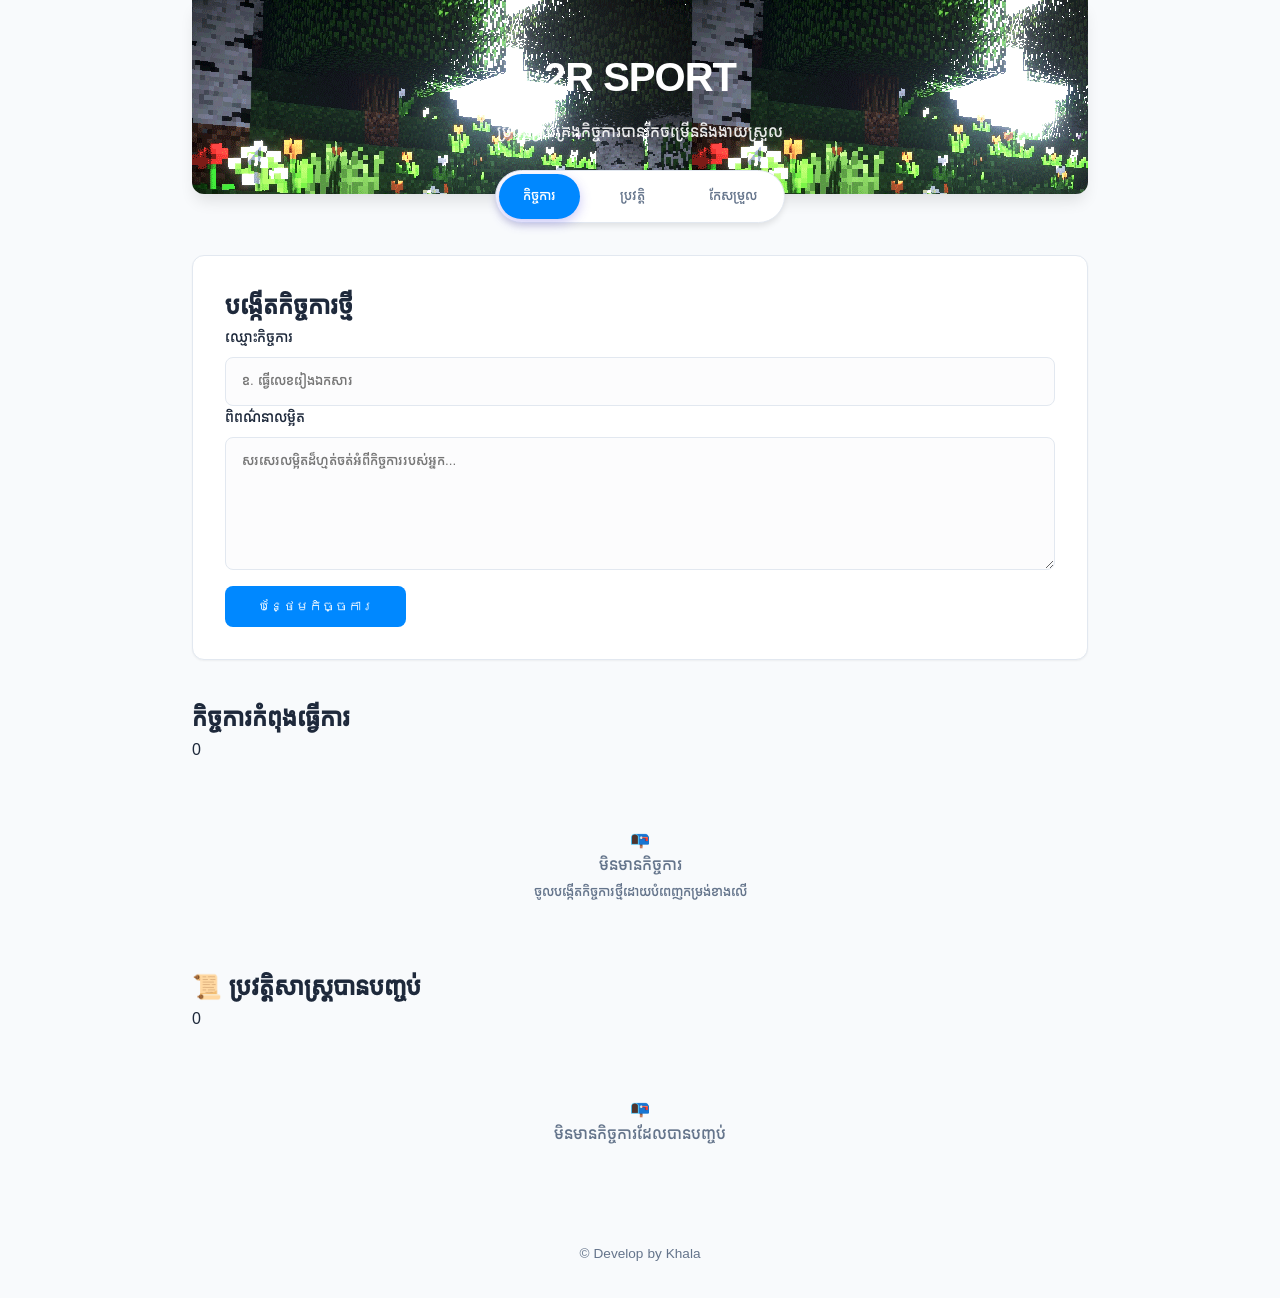
==== commit 9746a6ec: "Add files via upload" ====
--- a/index.html
+++ b/index.html
@@ -11,7 +11,7 @@
         <!-- Header -->
         <header class="header">
             <div class="header-content">
-                <h1 class="logo">Lan Khala</h1>
+                <h1 class="logo">2R SPORT</h1>
                 <p class="subtitle">ប្រព័ន្ធគ្រប់គ្រងកិច្ចការបានរីកចម្រើននិងងាយស្រួល</p>
             </div>
         </header>
@@ -19,10 +19,13 @@
         <!-- Navigation Tabs -->
         <nav class="tabs">
             <button class="tab-btn active" data-tab="active">
-                <span>កិច្ចការកំពុងធ្វើការ</span>
+                <span>កិច្ចការ</span>
             </button>
             <button class="tab-btn" data-tab="history">
                 <span>ប្រវត្តិ</span>
+            </button>
+            <button class="tab-btn" data-tab="edit">
+                <span>កែសម្រួល</span>
             </button>
         </nav>
 
@@ -87,7 +90,7 @@
 
         <!-- Footer -->
         <footer class="footer">
-            <p>© ២ ០ ២ ៦ ប្រព័ន្ធគ្រប់គ្រងកិច្ចការ | អាកបង្កើត</p>
+            <p>© Develop by Khala</p>
         </footer>
     </div>
 
--- a/styles.css
+++ b/styles.css
@@ -1,7 +1,11 @@
+@font-face {
+    font-family: 'Inter';
+    src: url('MiSansKhmer-Demibold.otf') format('truetype');
+}
 /* --- Global Reset & Variables --- */
 :root {
     /* Modern Global Palette */
-    --primary: #4f46e5;         /* Indigo 600 */
+    --primary: #0088ff;         /* Indigo 600 */
     --primary-hover: #4338ca;
     --success: #10b981;         /* Emerald 500 */
     --danger: #ef4444;          /* Red 500 */
@@ -29,7 +33,7 @@
 }
 
 body {
-    font-family: 'Inter', 'Khmer OS Battambang', -apple-system, sans-serif;
+    font-family: 'Inter', sans-serif;
     background-color: var(--bg-main);
     color: var(--text-main);
     line-height: 1.6;
@@ -37,7 +41,7 @@
 }
 
 .container {
-    max-width: 1000px;
+    max-width: 70%;
     margin: 0 auto;
     min-height: 100vh;
     display: flex;
@@ -46,7 +50,7 @@
 
 /* --- Header Section --- */
 .header {
-    background: linear-gradient(135deg, #1e293b 0%, #0f172a 100%);
+    background-image: url(cat.gif);
     color: white;
     padding: 3rem 2rem;
     text-align: center;
@@ -56,16 +60,12 @@
 
 .logo {
     font-size: 2.5rem;
-    font-weight: 800;
     letter-spacing: -1px;
     margin-bottom: 0.5rem;
-    background: linear-gradient(to right, #818cf8, #c084fc);
-    -webkit-background-clip: text;
-    -webkit-text-fill-color: transparent;
+    color: rgb(255, 255, 255);
 }
 
 .subtitle {
-    font-weight: 400;
     opacity: 0.9;
     font-size: 1rem;
 }
@@ -76,7 +76,7 @@
     justify-content: center;
     gap: 1rem;
     margin: -1.5rem auto 2rem;
-    padding: 0.5rem;
+    padding: 0.2rem;
     background: white;
     width: fit-content;
     border-radius: 100px;
@@ -85,11 +85,11 @@
 }
 
 .tab-btn {
+    font-family: 'Inter', sans-serif;
     padding: 0.75rem 1.5rem;
     border: none;
     background: transparent;
     border-radius: 100px;
-    font-weight: 600;
     color: var(--text-muted);
     cursor: pointer;
     transition: var(--transition);
@@ -113,7 +113,6 @@
 
 .form-field label {
     display: block;
-    font-weight: 600;
     margin-bottom: 0.5rem;
     font-size: 0.9rem;
     color: var(--text-main);
@@ -144,7 +143,6 @@
     padding: 0.8rem 2rem;
     border: none;
     border-radius: 8px;
-    font-weight: 700;
     cursor: pointer;
     transition: var(--transition);
     margin-top: 0.5rem;
@@ -182,7 +180,6 @@
 
 .task-title {
     font-size: 1.15rem;
-    font-weight: 700;
     margin-bottom: 0.75rem;
     color: var(--text-main);
 }
@@ -213,7 +210,6 @@
     border: none;
     border-radius: 6px;
     font-size: 0.85rem;
-    font-weight: 600;
     cursor: pointer;
     transition: var(--transition);
 }
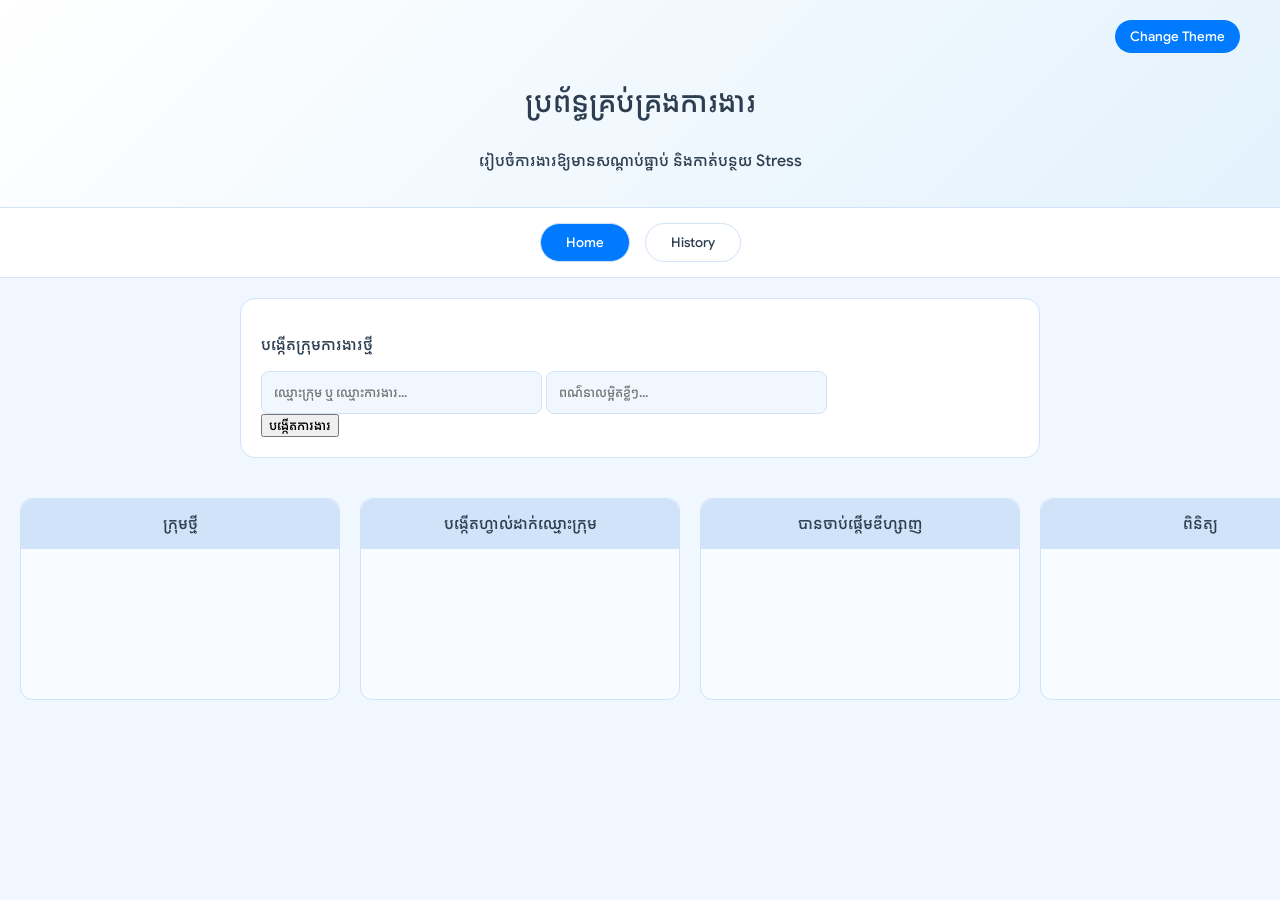
==== commit 4a1beb4b: "Add files via upload" ====
--- a/index.html
+++ b/index.html
@@ -3,121 +3,58 @@
 <head>
     <meta charset="UTF-8">
     <meta name="viewport" content="width=device-width, initial-scale=1.0">
-    <title>ប្រព័ន្ធគ្រប់គ្រងកិច្ចការ</title>
-    <link rel="stylesheet" href="styles.css">
+    <title>Khala Task Manager - Premium Edition</title>
+    <link rel="stylesheet" href="style.css">
 </head>
-<body>
-    <div class="container">
-        <!-- Header -->
-        <header class="header">
-            <div class="header-content">
-                <h1 class="logo">2R SPORT</h1>
-                <p class="subtitle">ប្រព័ន្ធគ្រប់គ្រងកិច្ចការបានរីកចម្រើននិងងាយស្រួល</p>
+<body class="light-mode"> <!-- Default គឺ Light Mode -->
+    <div class="app-container">
+        <!-- Theme Toggle & Header -->
+        <header class="app-header">
+            <div class="theme-switch-wrapper">
+                <button id="themeToggle" class="btn-theme">Change Theme</button>
+            </div>
+            <div class="header-logo">
+                <p style="font-size: 30px;">ប្រព័ន្ធគ្រប់គ្រងការងារ</p>
+                <p>រៀបចំការងារឱ្យមានសណ្តាប់ធ្នាប់ និងកាត់បន្ថយ Stress</p>
             </div>
         </header>
 
-        <!-- Navigation Tabs -->
-        <nav class="tabs">
-            <button class="tab-btn active" data-tab="active">
-                <span>កិច្ចការ</span>
-            </button>
-            <button class="tab-btn" data-tab="history">
-                <span>ប្រវត្តិ</span>
-            </button>
-            <button class="tab-btn" data-tab="edit">
-                <span>កែសម្រួល</span>
-            </button>
+        <nav class="app-nav">
+            <button class="nav-btn active" data-view="home">Home</button>
+            <button class="nav-btn" data-view="history">History</button>
         </nav>
 
-        <!-- Main Content -->
         <main class="main-content">
-            <!-- Input Section -->
-            <section class="input-section">
-                <div class="section-header">
-                    <h2>បង្កើតកិច្ចការថ្មី</h2>
+            <section id="homeView" class="view-section active">
+                <div class="input-container">
+                    <p>បង្កើតក្រុមការងារថ្មី</p>
+                    <form id="taskForm" class="task-form">
+                        <div class="input-group">
+                            <input type="text" id="taskTitle" placeholder="ឈ្មោះក្រុម ឬ ឈ្មោះការងារ..." required>
+                            <input type="text" id="taskDesc" placeholder="ពណ៌នាលម្អិតខ្លីៗ...">
+                        </div>
+                        <button type="submit" class="btn-add">បង្កើតការងារ</button>
+                    </form>
                 </div>
-                <form class="form-group" id="taskForm">
-                    <div class="form-field">
-                        <label for="taskTitle">ឈ្មោះកិច្ចការ</label>
-                        <input 
-                            type="text" 
-                            id="taskTitle" 
-                            placeholder="ឧ. ធ្វើលេខរៀងឯកសារ"
-                            maxlength="100"
-                        >
-                    </div>
-                    <div class="form-field">
-                        <label for="taskDesc">ពិពណ៌នាលម្អិត</label>
-                        <textarea 
-                            id="taskDesc" 
-                            placeholder="សរសេរលម្អិតដ៏ហ្មត់ចត់អំពីកិច្ចការរបស់អ្នក..."
-                            rows="5"
-                        ></textarea>
-                    </div>
-                    <button type="submit" class="btn-primary">បន្ថែមកិច្ចការ</button>
-                </form>
-            </section>
 
-            <!-- Active Tasks -->
-            <section class="task-section active-section" id="activeSection" data-section="active">
-                <div class="section-header">
-                    <h2>កិច្ចការកំពុងធ្វើការ</h2>
-                    <span class="task-count" id="activeCount">0</span>
-                </div>
-                <div id="activeList" class="task-list">
-                    <div class="empty-state">
-                        <div class="empty-icon">📭</div>
-                        <p>មិនមានកិច្ចការ</p>
-                        <small>ចូលបង្កើតកិច្ចការថ្មីដោយបំពេញកម្រង់ដែលនៅខាងលើ</small>
+                <div class="board-wrapper" id="boardWrapper">
+                    <div class="task-board" id="taskBoard">
+                        <!-- Columns generated by JS -->
                     </div>
                 </div>
             </section>
 
-            <!-- History Section -->
-            <section class="task-section history-section hidden" id="historySection" data-section="history">
-                <div class="section-header">
-                    <h2>📜 ប្រវត្តិសាស្ត្របានបញ្ចប់</h2>
-                    <span class="task-count" id="historyCount">0</span>
-                </div>
-                <div id="historyList" class="task-list">
-                    <div class="empty-state">
-                        <div class="empty-icon">📭</div>
-                        <p>មិនមានកិច្ចការដែលបានបញ្ចប់</p>
+            <section id="historyView" class="view-section">
+                <div class="history-card">
+                    <div class="history-header">
+                        <p>ប្រវត្តិការងារដែលបានបញ្ចប់</p>
+                        <button onclick="clearHistory()" class="btn-clear">សម្អាតប្រវត្តិ</button>
                     </div>
+                    <div id="historyList" class="history-list"></div>
                 </div>
             </section>
         </main>
-
-        <!-- Footer -->
-        <footer class="footer">
-            <p>© Develop by Khala</p>
-        </footer>
     </div>
-
-    <!-- Modal for Editing -->
-    <div class="modal hidden" id="editModal">
-        <div class="modal-content">
-            <div class="modal-header">
-                <h3>កែសម្រួលកិច្ចការ</h3>
-                <button class="modal-close" id="closeModal">&times;</button>
-            </div>
-            <form class="form-group" id="editForm">
-                <div class="form-field">
-                    <label for="editTitle">ឈ្មោះកិច្ចការ</label>
-                    <input type="text" id="editTitle" maxlength="100">
-                </div>
-                <div class="form-field">
-                    <label for="editDesc">ពិពណ៌នាលម្អិត</label>
-                    <textarea id="editDesc" rows="5"></textarea>
-                </div>
-                <div class="modal-actions">
-                    <button type="submit" class="btn-primary">💾 រក្សាទុក</button>
-                    <button type="button" class="btn-secondary" id="cancelEdit">បោះបង់</button>
-                </div>
-            </form>
-        </div>
-    </div>
-
     <script src="script.js"></script>
 </body>
 </html>
--- a/style.css
+++ b/style.css
@@ -0,0 +1,163 @@
+@font-face {
+    font-family: 'GoogleSans-Medium';
+    src: url('GoogleSans-Medium.ttf');
+}
+
+:root {
+    /* Light Mode Colors */
+    --bg-color: #f0f7ff;
+    --header-bg: linear-gradient(135deg, #ffffff 0%, #e3f2fd 100%);
+    --card-bg: #ffffff;
+    --text-main: #2c3e50;
+    --text-muted: #64748b;
+    --border-color: #d1e3f8;
+    --primary-blue: #007bff;
+    --nav-bg: #ffffff;
+    --col-bg: #f8fbff;
+}
+
+/* Dark Mode Overrides */
+.dark-mode {
+    --bg-color: #1a1d21;
+    --header-bg: linear-gradient(135deg, #24292e 0%, #1a1d21 100%);
+    --card-bg: #2d333b;
+    --text-main: #adbac7;
+    --text-muted: #768390;
+    --border-color: #444c56;
+    --primary-blue: #539bf5;
+    --nav-bg: #22272e;
+    --col-bg: #22272e;
+}
+
+* { 
+    box-sizing: border-box; 
+    font-family: 'GoogleSans-Medium', sans-serif; 
+    /* មិនប្រើ font-weight ដើម្បីការពារអក្សរខូច */
+}
+
+body {
+    background-color: var(--bg-color);
+    color: var(--text-main);
+    margin: 0;
+    transition: background 0.3s ease;
+}
+
+.app-header {
+    background: var(--header-bg);
+    padding: 20px;
+    text-align: center;
+    border-bottom: 1px solid var(--border-color);
+}
+
+.theme-switch-wrapper {
+    display: flex;
+    justify-content: flex-end;
+    max-width: 1200px;
+    margin: 0 auto;
+}
+
+.btn-theme {
+    padding: 8px 15px;
+    background: var(--primary-blue);
+    color: white;
+    border: none;
+    border-radius: 20px;
+    cursor: pointer;
+}
+
+.app-nav {
+    display: flex;
+    justify-content: center;
+    gap: 15px;
+    padding: 15px;
+    background: var(--nav-bg);
+    position: sticky;
+    top: 0;
+    z-index: 1000;
+    border-bottom: 1px solid var(--border-color);
+}
+
+.nav-btn {
+    padding: 10px 25px;
+    border: 1px solid var(--border-color);
+    background: transparent;
+    color: var(--text-main);
+    border-radius: 30px;
+    cursor: pointer;
+}
+
+.nav-btn.active { background: var(--primary-blue); color: white; }
+
+.input-container { 
+    background: var(--card-bg); 
+    padding: 20px; 
+    border-radius: 15px; 
+    margin: 20px auto; 
+    max-width: 800px; 
+    border: 1px solid var(--border-color);
+}
+
+.input-group input { 
+    flex: 1; padding: 12px; 
+    border: 1px solid var(--border-color); 
+    border-radius: 8px; 
+    background: var(--bg-color); 
+    color: var(--text-main);
+}
+
+/* Horizontal Scroll Area */
+.board-wrapper { 
+    overflow-x: auto; 
+    padding: 20px; 
+    display: flex; 
+    scroll-behavior: smooth; /* ធ្វើឱ្យការរំកិលមានភាពរលូន */
+}
+
+.task-board { display: flex; gap: 20px; padding-bottom: 20px; }
+
+.stage-col {
+    min-width: 320px;
+    background: var(--col-bg);
+    border-radius: 12px;
+    border: 1px solid var(--border-color);
+}
+
+.stage-col p {
+    padding: 15px; margin: 0;
+    background: var(--border-color);
+    color: var(--text-main);
+    text-align: center;
+    border-radius: 12px 12px 0 0;
+}
+
+.task-list { padding: 12px; min-height: 150px; }
+
+.task-card {
+    background: var(--card-bg);
+    padding: 15px;
+    border-radius: 10px;
+    margin-bottom: 15px;
+    border: 1px solid var(--border-color);
+    border-left: 5px solid var(--primary-blue);
+}
+
+.btn-next {
+    width: 100%; padding: 8px;
+    background: var(--primary-blue);
+    color: white; border: none;
+    border-radius: 6px; cursor: pointer;
+    margin-top: 10px;
+}
+
+.btn-prev {
+    width: 100%; padding: 8px;
+    background: var(--border-color);
+    color: var(--text-main); border: none;
+    border-radius: 6px; cursor: pointer;
+    margin-top: 5px;
+}
+
+.view-section { display: none; }
+.view-section.active { display: block; }
+
+.history-card { background: var(--card-bg); padding: 25px; border-radius: 15px; max-width: 900px; margin: 0 auto; border: 1px solid var(--border-color); }
